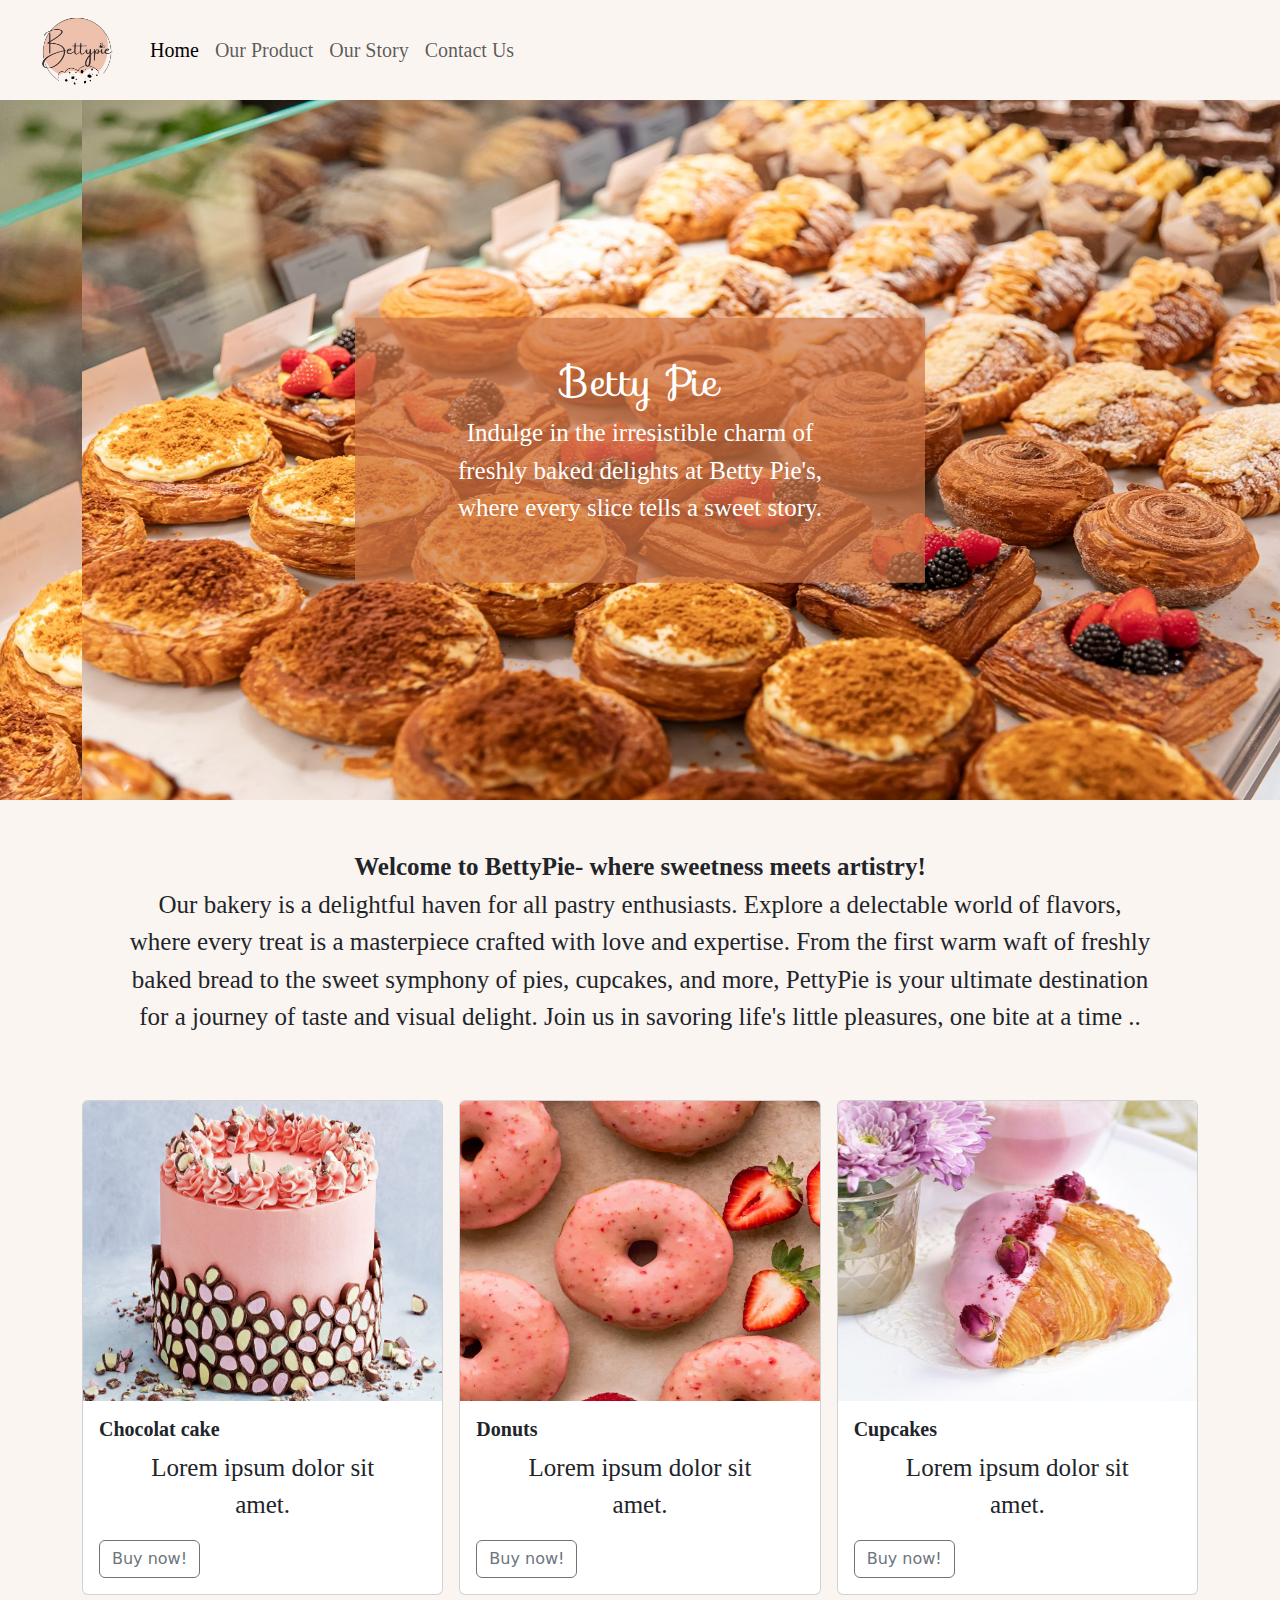
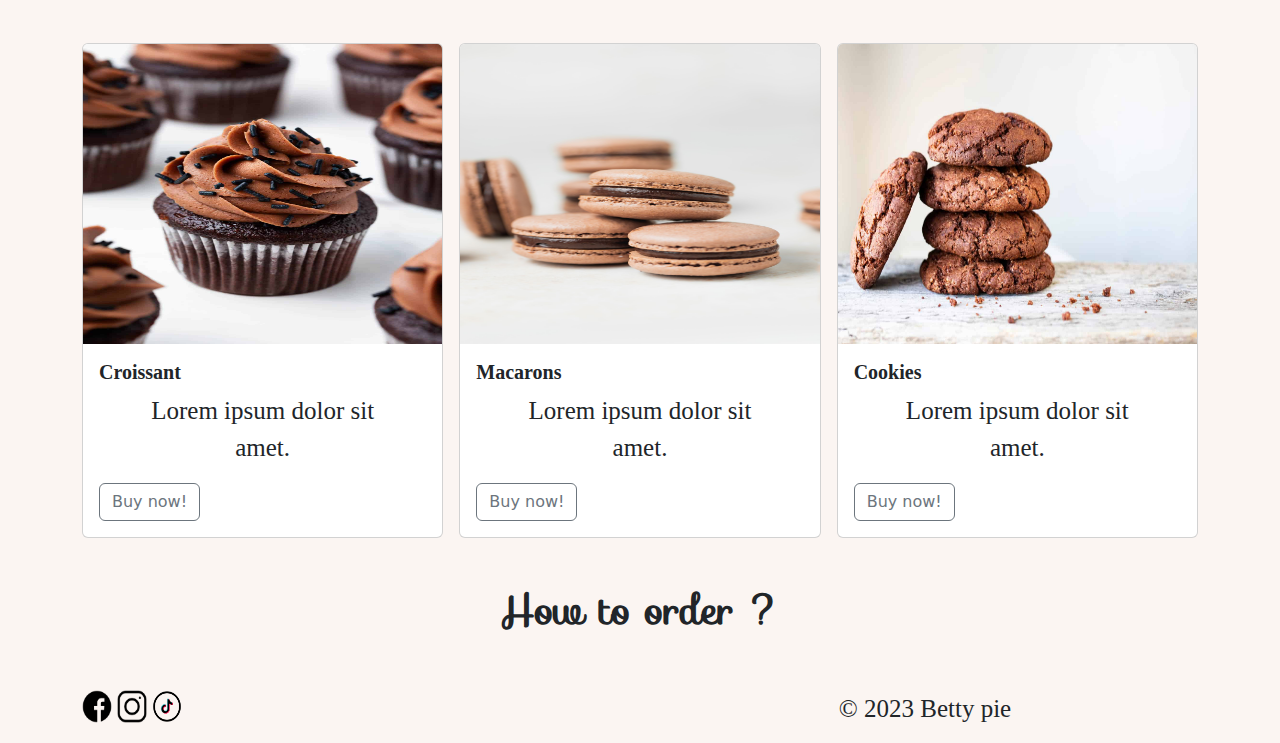
==== index.html @ cd12291e "navbar" ====
<!DOCTYPE html>
<html lang="en">

<head>
    <meta charset="UTF-8">
    <meta name="viewport" content="width=device-width, initial-scale=1.0">
    <link rel="stylesheet" href="./public/css/app.css">
    <link rel="stylesheet" href="https://cdn.jsdelivr.net/npm/bootstrap@5.3.2/dist/css/bootstrap.min.css">
    <link href='https://fonts.googleapis.com/css?family=Sofia' rel='stylesheet'>
    <title>Document</title>
</head>

<body>
    <header>
        <!-- navbar -->
        <nav class="navbar navbar-expand-lg ">
            <div class="container-fluid">
                <img width="130px" src="./public/pictures/logo.png" alt="" href="./index.html">
                <button class="navbar-toggler" type="button" data-bs-toggle="collapse"
                    data-bs-target="#navbarSupportedContent" aria-controls="navbarSupportedContent"
                    aria-expanded="false" aria-label="Toggle navigation">
                    <span class="navbar-toggler-icon"></span>
                </button>
                <div class="collapse navbar-collapse" id="navbarSupportedContent">
                    <ul class="navbar-nav me-auto mb-2 mb-lg-0">
                        <li class="nav-item">
                            <a class="nav-link active" aria-current="page" href="./index.html">Home</a>
                        </li>
                        <li class="nav-item">
                            <a class="nav-link" href="./public/pages/product.html">Our Product</a>
                        </li>
                        <li class="nav-item">
                            <a class="nav-link" href="./public/pages/ourstory.html">Our Story</a>
                        </li>
                        <li class="nav-item">
                            <a class="nav-link" href="./public/pages/contact.html">Contact Us</a>
                        </li>
                    </ul>
                </div>
            </div>
        </nav>
    </header>
    <main>

        <!-- pic -->
        <section>
            <div class="bg">
                <div class="container">
                    <img height="700vh" width="1300vw" src="./public/pictures/pic4.jpg" alt="">
                    <div class="text-overlay">
                        <h1>Betty Pie</h1>
                        <p>Indulge in the irresistible charm of freshly baked delights at Betty Pie's, where every slice
                            tells a sweet story.</p>
                    </div>
                </div>
                

        </section>


        <section>
            <div class="beige">
                <!-- description -->
                <section>
                    <div class="beige">
                        <br><br>
                        <p><B> <I></I>Welcome to BettyPie- where sweetness meets artistry! </I></B><br>
                            Our bakery is a delightful haven for
                            all pastry enthusiasts. Explore a delectable world of flavors, where every treat is a
                            masterpiece
                            crafted with love and expertise. From the first warm waft of freshly baked bread to the
                            sweet
                            symphony of pies, cupcakes, and more, PettyPie is your ultimate destination for a journey of
                            taste
                            and visual delight. Join us in savoring life's little pleasures, one bite at a time ..</p>
                    </div>
                </section>
                <br><br>
                <!-- carousel -->

                <!-- container -->
                <div class="container">
                    <div class="row g-3">
                        <div class="col-12 col-md-6 col-lg-4">
                            <div class="card">
                                <img height="300px" width="150px" src="./public/pictures/cakke.jpg" alt="cakes"
                                    class="card-img-top">
                                <div class="card-body">
                                    <h5 class="card-title"> <b>Chocolat cake</b></h5>
                                    <p class="card-text">Lorem ipsum dolor sit amet.</p>
                                    <button type="button" class="btn btn-outline-secondary">Buy now!</button>

                                </div>
                            </div>
                        </div>
                        <div class="col-12 col-md-6 col-lg-4">
                            <div class=" card">
                                <img height="300px" width="150px" src="./public/pictures/donutss.jpg" alt="donuts"
                                    class="card-img-top">
                                <div class="card-body">
                                    <h5 class="card-title"> <b>Donuts</b></h5>
                                    <p class="card-text">Lorem ipsum dolor sit amet.</p>
                                    <button type="button" class="btn btn-outline-secondary">Buy now!</button>

                                </div>
                            </div>
                        </div>
                        <div class="col-12 col-md-6 col-lg-4">
                            <div class=" card">
                                <img height="300px" width="150px" src="./public/pictures/croissanttp.jpg" alt="cupcakes"
                                    class="card-img-top">
                                <div class="card-body">
                                    <h5 class="card-title"> <b>Cupcakes </b></h5>
                                    <p class="card-text">Lorem ipsum dolor sit amet.</p>
                                    <button type="button" class="btn btn-outline-secondary">Buy now!</button>

                                </div>
                            </div>
                        </div>
                    </div>
                </div> <br> <br>
                <div class="container">
                    <div class="row g-3">
                        <div class="col-12 col-md-6 col-lg-4">
                            <div class="card">
                                <img height="300px" width="150px" src="./public/pictures/cupcakes.jpg" alt="croissant"
                                    class="card-img-top">
                                <div class="card-body">
                                    <h5 class="card-title"> <b>Croissant</b> </h5>
                                    <p class="card-text">Lorem ipsum dolor sit amet.</p>
                                    <button type="button" class="btn btn-outline-secondary">Buy now!</button>

                                </div>
                            </div>
                        </div>
                        <div class="col-12 col-md-6 col-lg-4">
                            <div class=" card">
                                <img height="300px" width="150px" src="./public/pictures/Macarons.jpg" alt="macarons"
                                    class="card-img-top">
                                <div class="card-body">
                                    <h5 class="card-title"><b>Macarons </b> </h5>
                                    <p class="card-text">Lorem ipsum dolor sit amet.</p>
                                    <button type="button" class="btn btn-outline-secondary">Buy now!</button>
                                </div>
                            </div>
                        </div>
                        <div class="col-12 col-md-6 col-lg-4">
                            <div class=" card">
                                <img height="300px" width="150px" src="./public/pictures/cookies.jpg" alt="cookies"
                                    class="card-img-top">
                                <div class="card-body">
                                    <h5 class="card-title"> <b>Cookies</b> </h5>
                                    <p class="card-text">Lorem ipsum dolor sit amet.</p>
                                    <button type="button" class="btn btn-outline-secondary">Buy now!</button>

                                </div>
                            </div>
                        </div>
                    </div>
                </div>
            </div>
            </div>
            </div>
        </section>
        <!-- make order -->
        <section>
            <div class="beige">
                <br><br>
                <div> <center><h1><b>How to order ? </b></h1></center></div>
                <br><br>
            </div>
        </section>
        <!-- footter -->
        <footer>
            <div class="beige">
                <div class="container">
                    <div class="row">
                        <div class="col-6">
                            <a href="https://www.facebook.com/cedricgrolet/"><img
                                    src="./public/pictures/Facebook-icon-design-on-transparent-background-PNG.png"
                                    width="30px" height="33px" alt="Facebook"></a>
                            <a href="https://www.instagram.com/cedricgrolet/"><img
                                    src="./public/pictures/Instagram-icon-isolated-on-transparent-background-PNG.png"
                                    width="30px" height="33px" alt="Twitter"></a>
                            <a href="https://www.tiktok.com/@cedricgrolet?is_from_webapp=1&sender_device=pc"><img
                                    src="./public/pictures/tiktok-removebg-preview.png" width="30px" height="33px"
                                    alt="Instagram"></a>
                        </div>
                        <div class="col-6">
                            <p>&copy; 2023 Betty pie</p>
                        </div>
                    </div>
                </div>
            </div>
</footer>


















        <script src="https://cdn.jsdelivr.net/npm/bootstrap@5.3.2/dist/css/bootstrap.min.css"></script>
</body>

</html>
---- public/css/app.css ----
.navbar {
    background-color: rgb(251, 245, 242) ;
    height: 100px;
    font-family: Georgia, serif;
    font-size: 20px;
}
.container {
    position: relative;
}


.text-overlay {
    position: absolute;
    top: 50%;
    left: 50%;
    transform: translate(-50%, -50%);
    background: rgba(205, 118, 72, 0.7);
    color: #fff;
    padding: 40px;
    
    text-align: center;
}
h1 {
    font-size: 80px;
    font-family: 'sofia';
}

.title {
    font-size: 30px;
    font-family: 'sans-serif';
}
.bg{
    background-image: url(../pictures/pic4.jpg);
    height: 700px;
    background-repeat: no-repeat;
}
.part2{
    background-color: rgb(251, 245, 242) ;
    height: 300px;
}

.beige{
    background-color: rgb(251, 245, 242) ;

}
p{
    font-family:  "cursive";
    font-size: 25px;
    text-align: center;margin: 10%;
}
h5{
    font-family:  "cursive";
    font-size: 40vw ;
}
.bgg{
    background-image: url(../pictures/pic4.jpg);
    height: 700px;
    background-repeat: no-repeat;
    position: relative;
}
.bggg{
    position: absolute;
}
.locaaa{
    border: 2px solid black;
    
}
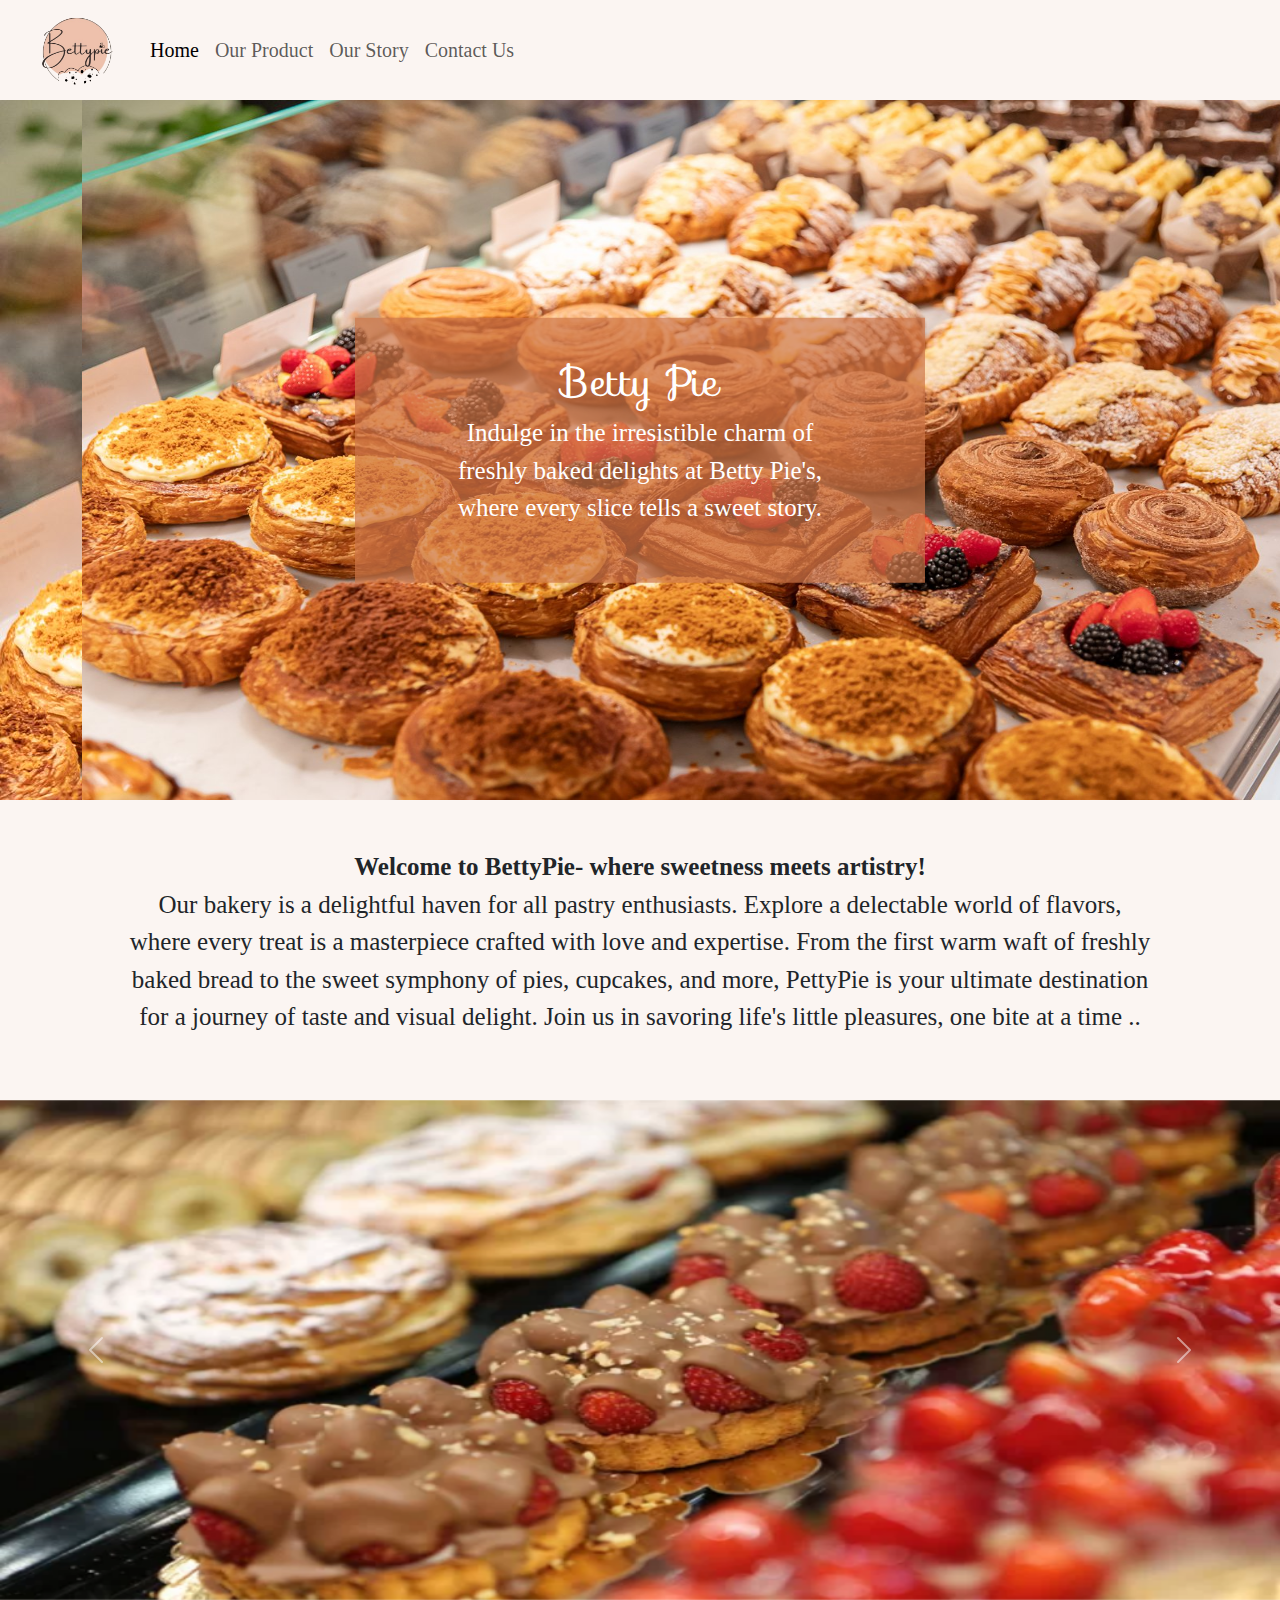
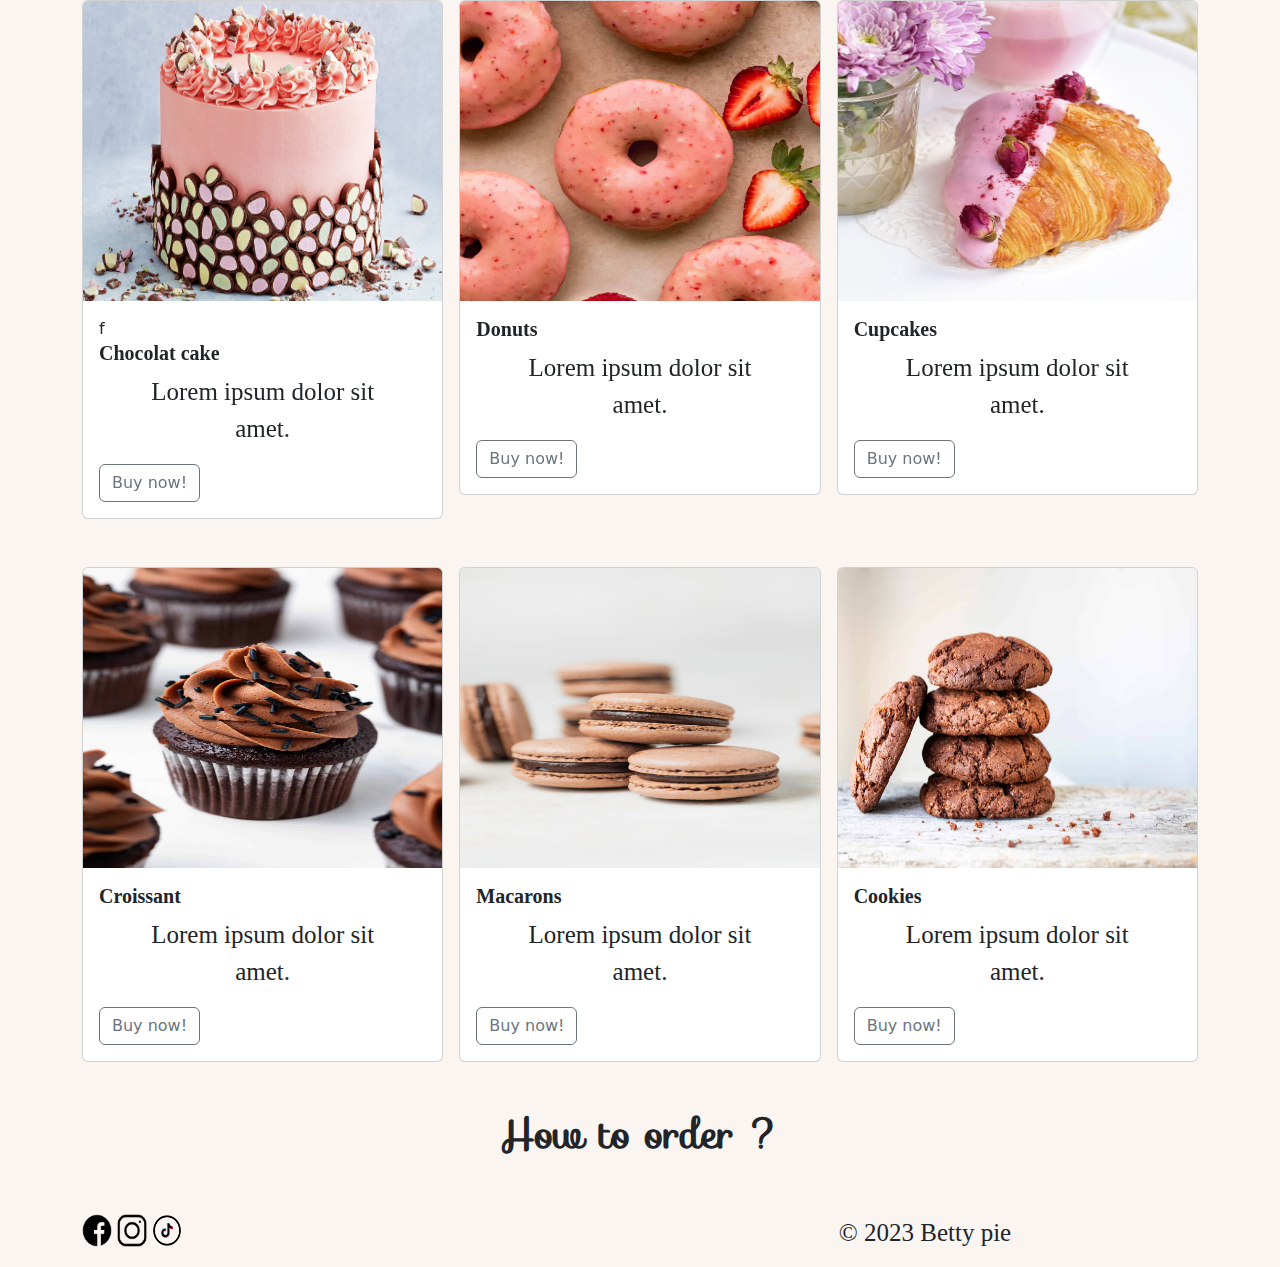
==== commit 6ffd2bfa: "carousel" ====
--- a/index.html
+++ b/index.html
@@ -53,7 +53,7 @@
                             tells a sweet story.</p>
                     </div>
                 </div>
-                
+
 
         </section>
 
@@ -77,6 +77,29 @@
                 </section>
                 <br><br>
                 <!-- carousel -->
+                <div id="carouselExampleAutoplaying" class="carousel slide" data-bs-ride="carousel">
+                    <div class="carousel-inner">
+                        <div class="carousel-item active">
+                            <img height="500px" width="300px" src="./public/pictures/pic1.jpg" class="d-block w-100" alt="...">
+                        </div>
+                        <div class="carousel-item">
+                            <img height="500px" width="300px" src="./public/pictures/pic2.jpg" class="d-block w-100" alt="...">
+                        </div>
+                        <div class="carousel-item">
+                            <img height="5  00px" width="300px" src="./public/pictures/pic3.jpg" class="d-block w-100" alt="...">
+                        </div>
+                    </div>
+                    <button class="carousel-control-prev" type="button" data-bs-target="#carouselExampleAutoplaying"
+                        data-bs-slide="prev">
+                        <span class="carousel-control-prev-icon" aria-hidden="true"></span>
+                        <span class="visually-hidden">Previous</span>
+                    </button>
+                    <button class="carousel-control-next" type="button" data-bs-target="#carouselExampleAutoplaying"
+                        data-bs-slide="next">
+                        <span class="carousel-control-next-icon" aria-hidden="true"></span>
+                        <span class="visually-hidden">Next</span>
+                    </button>
+                </div>
 
                 <!-- container -->
                 <div class="container">
@@ -85,7 +108,7 @@
                             <div class="card">
                                 <img height="300px" width="150px" src="./public/pictures/cakke.jpg" alt="cakes"
                                     class="card-img-top">
-                                <div class="card-body">
+                                <div class="card-body">f
                                     <h5 class="card-title"> <b>Chocolat cake</b></h5>
                                     <p class="card-text">Lorem ipsum dolor sit amet.</p>
                                     <button type="button" class="btn btn-outline-secondary">Buy now!</button>
@@ -166,7 +189,11 @@
         <section>
             <div class="beige">
                 <br><br>
-                <div> <center><h1><b>How to order ? </b></h1></center></div>
+                <div>
+                    <center>
+                        <h1><b>How to order ? </b></h1>
+                    </center>
+                </div>
                 <br><br>
             </div>
         </section>
@@ -192,7 +219,7 @@
                     </div>
                 </div>
             </div>
-</footer>
+        </footer>
 
 
 
